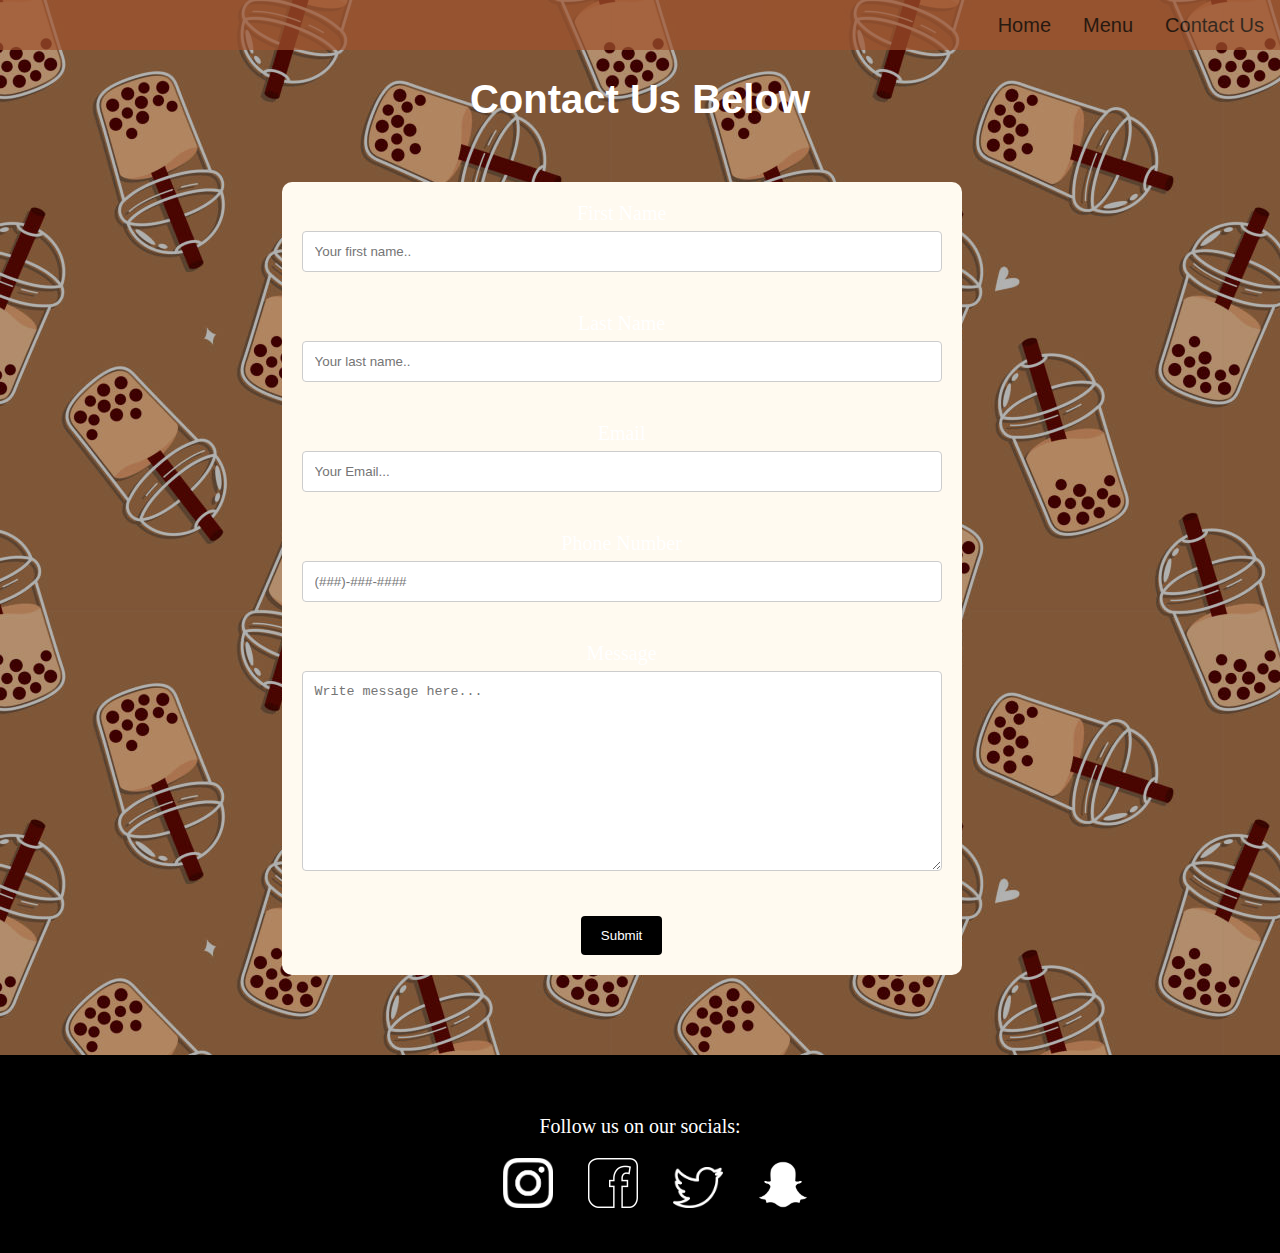
==== contact.html @ 6f9fb046 "first commit" ====
<!DOCTYPE html>
<html lang="en">

<head>
  <meta charset="utf-8">
  <meta name="viewport" content="width=device-width, initial-scale=1.0">
  <title>Central Boba Co.</title>
  <link href="style.css" rel="stylesheet" type="text/css">
</head>



<body class="contact-body">


  <!--NAVIGATION BAR-->
  <header>
    <nav>
      <ul>

        <li><a href="contact.html">Contact Us</a></li>
        <li><a href="menu.html">Menu</a></li>
        <li><a href="index.html">Home</a></li>
      </ul>
    </nav>
    <h1>Contact Us Below</h1>
  </header>


  <!--CONTACT FORM SECTION-->
  <main>
    <div class="container">
      <form action="action_page.php">

        <label for="fname">First Name</label>
        <input type="text" id="fname" name="firstname" placeholder="Your first name.." required>

        <label for="lname">Last Name</label>
        <input type="text" id="lname" name="lastname" placeholder="Your last name.." required>

        <label for="email">Email</label>
        <input type="text" id="email" name="email" placeholder="Your Email..." required>
        <label for="phonenumber">Phone Number</label>
        <input type="text" id="phonenumber" name="phonenumber" placeholder="(###)-###-####" required>

        <label for="subject">Message</label>
        <textarea id="subject" name="subject" placeholder="Write message here..." style="height:200px" required></textarea>

        <input type="submit" value="Submit">

      </form>
    </div>
  </main>

  <footer>
    <div class="social-description">
      <p>Follow us on our socials:</p>
    </div>

    <div class="social-links">
      <a href="https://www.instagram.com/" target="_blank"><img src="instagram_logo2.png" width="50" height="50"
          alt="ig logo" class="pr-4"></a>

      <a href="https://www.facebook.com/" target="_blank"><img src="facebook_logo.png" width="50" height="50"
          alt="facebook logo" class="pr-4"></a>

      <a href="https://www.twitter.com/" target="_blank"><img src="twitter_logo.png" width="50" height="41"
          alt="twitter logo" class="pr-4"></a>

      <a href="https://www.snapchat.com/" target="_blank"><img src="snap_logo5.png" width="50" height="47"
          alt="snapchat logo" class="pr-4"></a>
    </div>
  </footer>

</body>

</html>
---- style.css ----
body {
  height: 100%;
  width: 100%;
  margin: 0;
  padding: 0;
   box-sizing: border-box;
}



.home-header {
  display: block;
  margin-bottom: 0px;
  font-size: 20px;

}


header {
  display: block;
  margin-bottom: 20px;
  font-family: sans-serif;
}


/*STYLING FOR NAVIGATION BAR*/
/*targets nav bar links*/
ul {
  list-style-type: none;
  margin: 0;
  padding: 0;
  overflow: hidden;
  background-color: sienna;
  height:50px;
  text-align: center;
  opacity: 70%;
}
/*floats links to the right side of the page*/
li {
  float: right;
}
/*this line targets the nav bar links*/
li a {
  display: block;
  color: black;
  text-align: center;
  padding: 14px 16px;
  text-decoration: none;
  
}
/*changes background color to pink when you hover over the link*/
li a:hover {
  background-color: floralwhite;
}




/* HOME PAGE STYLING */

/*STYLING FOR HERO IMAGE*/

html, body {
  height: 100%;
  width: 100%;
}

.hero-image {
background-image:linear-gradient(rgba(0, 0, 0, 0.3), rgba(0, 0, 0, 0.3)), url("bobahero.jpeg");
height: 100%;
background-position: center;
background-size: cover;
}

.hero-text {
  text-align: center;
  color: white;
  font-size: 30px;
  padding: 200px;
  font-family: sans-serif;
  
}
  .button {
        background-color: black;
        border: none;
        color: white;
        padding: 15px 20px;
        text-align: center;
        text-decoration: none;
        display: inline-block;
        font-size: 20px;
        margin: 4px 2px;
        cursor: pointer;
}

button:hover {
  background-color: black;
  color: sienna;
}

/*STYLING FOR FOOTER*/
.social-description {
  color:white;
}

footer {
  position: absolute;
  left: 0;
  right: 0;
  text-align: center;
  align-content: center;
  background-color: black;
  padding: 40px;
  margin-top: 0px;
  margin-bottom: auto;
}


/*styles links to social media in footer*/
.pr-4 {
  padding-left: 30px;
  text-align: center;
  
  
  
}


/*STYLING FOR CONTACT PAGE*/

.contact-body {
  background-image:linear-gradient(rgba(0, 0, 0, 0.3), rgba(0, 0, 0, 0.3)), url("contactpagebackground.jpeg");
}

input[type=text], select, textarea {
  width: 100%; 
  height: 100%;
  padding: 12px; 
  border: 1px solid #ccc; 
  border-radius: 4px; 
  box-sizing: border-box; 
  margin-top: 6px; 
  margin-bottom: 40px; 
  resize: vertical /* Allow the user to vertically resize the textarea (not horizontally) */
}

/*styling for button on contact form */
input[type=submit] {
  background-color: black;
  color: white;
  padding: 12px 20px;
  border: none;
  border-radius: 4px;
  cursor: pointer;
}

/* when hovering over button the words turn pink */
input[type=submit]:hover {
  background-color: pink;
}

/*styling for the container the contact form is in */
.container {
  margin-top: 60px;
  border-radius: 10px;
  background-color:floralwhite;
  padding: 20px;
  width: 50%;
  justify-content: center;
  margin-left: 22%;
  margin-bottom: 80px;
}

.contact-body {
  text-align: center;
  color: white;
  font-size: 20px;
}


/*STYLING FOR MENU PAGE*/
/* places menu photos ina grid */
.grid-container {
  box-sizing: border-box;
  display: grid;
  gap: 60px;
  grid-template-columns: auto auto auto auto;
  grid-template-rows: auto auto;
  align-content: space-between;
  text-align: center;
  margin-bottom: 80px;
  /*center items in the center of the page*/
  
}

.menu-main {
  background-color: floralwhite;
}

.menu-title {
  text-align: center;
  font-size: 25px;
}









/* Responsive design for mobile  */
@media only screen and (max-width: 768px) {
  
  header {
  display: block;
  margin-bottom: 20px;
  font-family: sans-serif;
  
  } 

  footer {
  position: absolute;
  left: 0;
  right: 0;
  text-align: center;
  align-content: center;
  background-color: black;
  padding: 40px;
  margin-top: 0px;
  margin-bottom: auto;
}

.grid-container {
  box-sizing: border-box;
  display: grid;
  gap: 10px;
  grid-template-columns: 1fr;
  grid-template-rows: 1fr;
  align-content: center;
  text-align: center;
  margin-bottom: 80px;
}
  /*center items in the center of the page*/

.home-header {
  display: block;
  margin-bottom: 0px;
  font-size: 20px;
}
  
.hero-image {
background-image:linear-gradient(rgba(0, 0, 0, 0.3), rgba(0, 0, 0, 0.3)), url("bobahero.jpeg");
height: 100%;
background-position: center;
background-size: cover;
}

.hero-text {
  text-align: center;
  color: white;
  font-size: 20px;
  padding: 60px;
  font-family: sans-serif;
  
}

button {
  background-color: black;
  border-radius: 7px;
  color: floralwhite;
  padding: 15px 20px;
  text-align: center;
  text-decoration: none;
  display: inline-block;
  font-size: 15px;
  cursor: pointer;
}

button:hover {
  background-color: black;
  color: sienna;
}
}
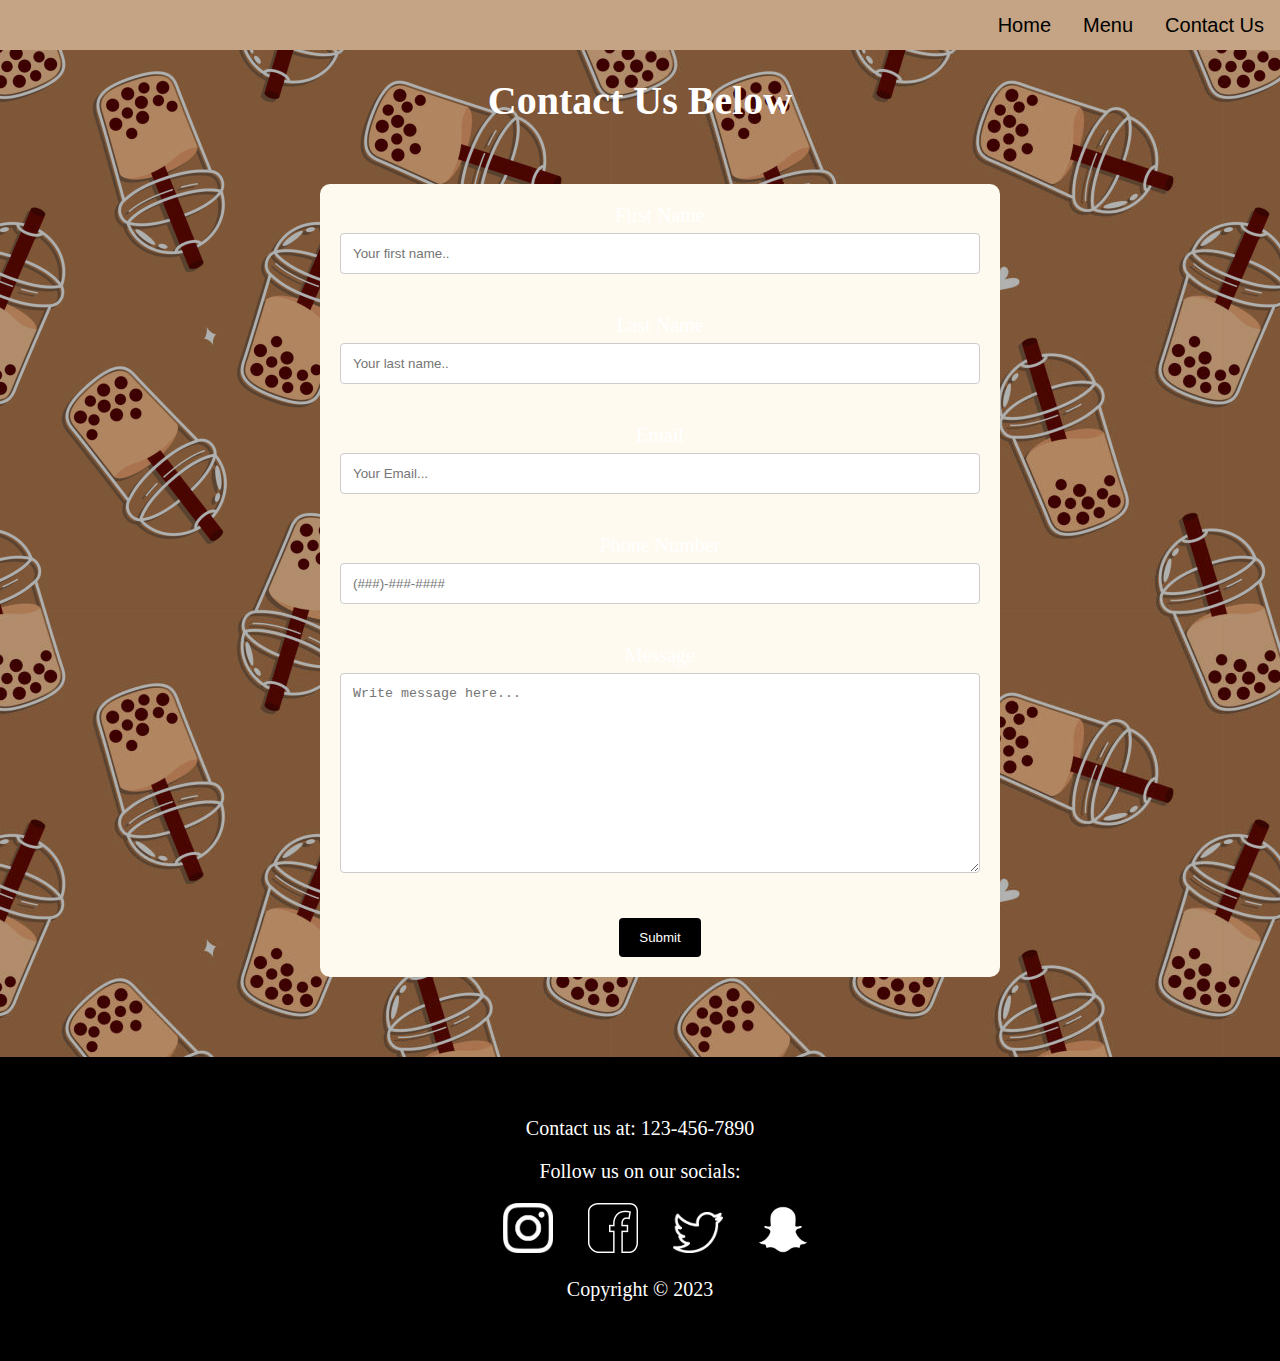
==== commit 8c8e8fd0: "updated nav bar and footer" ====
--- a/contact.html
+++ b/contact.html
@@ -14,7 +14,6 @@
 
 
   <!--NAVIGATION BAR-->
-  <header>
     <nav>
       <ul>
 
@@ -23,8 +22,9 @@
         <li><a href="index.html">Home</a></li>
       </ul>
     </nav>
-    <h1>Contact Us Below</h1>
-  </header>
+
+
+    <header><h1>Contact Us Below</h1></header>
 
 
   <!--CONTACT FORM SECTION-->
@@ -54,6 +54,7 @@
 
   <footer>
     <div class="social-description">
+      <p>Contact us at: 123-456-7890</p>
       <p>Follow us on our socials:</p>
     </div>
 
@@ -70,6 +71,8 @@
       <a href="https://www.snapchat.com/" target="_blank"><img src="snap_logo5.png" width="50" height="47"
           alt="snapchat logo" class="pr-4"></a>
     </div>
+
+    <p>Copyright © 2023</p>
   </footer>
 
 </body>
--- a/style.css
+++ b/style.css
@@ -6,20 +6,10 @@
    box-sizing: border-box;
 }
 
-
-
-.home-header {
-  display: block;
-  margin-bottom: 0px;
-  font-size: 20px;
-
-}
-
-
-header {
-  display: block;
-  margin-bottom: 20px;
-  font-family: sans-serif;
+nav {
+  display: block;
+  font-family: sans-serif;
+  
 }
 
 
@@ -30,10 +20,11 @@
   margin: 0;
   padding: 0;
   overflow: hidden;
-  background-color: sienna;
+  background-color: #C4A484;
   height:50px;
   text-align: center;
-  opacity: 70%;
+  font-size: 20px;
+  padding-bottom: 0px;
 }
 /*floats links to the right side of the page*/
 li {
@@ -167,7 +158,7 @@
   padding: 20px;
   width: 50%;
   justify-content: center;
-  margin-left: 22%;
+  margin-left: 25%;
   margin-bottom: 80px;
 }
 
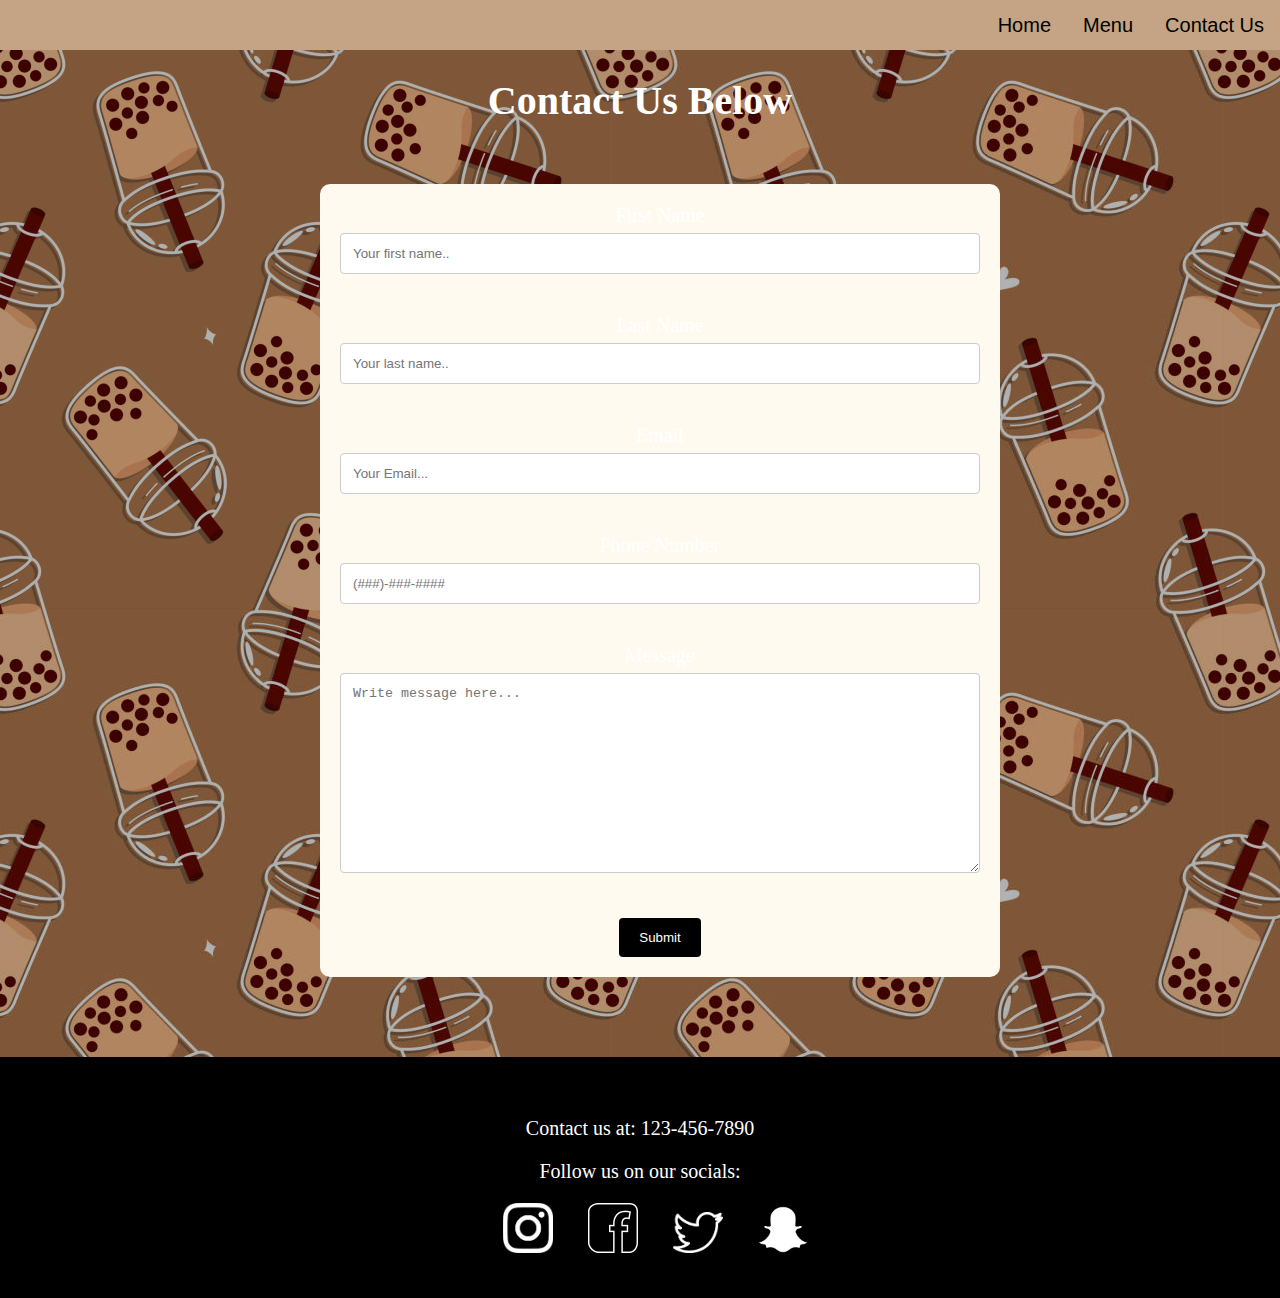
==== commit ce283159: "modified footer" ====
--- a/contact.html
+++ b/contact.html
@@ -72,7 +72,6 @@
           alt="snapchat logo" class="pr-4"></a>
     </div>
 
-    <p>Copyright © 2023</p>
   </footer>
 
 </body>
--- a/style.css
+++ b/style.css
@@ -203,7 +203,7 @@
 
 /* Responsive design for mobile  */
 @media only screen and (max-width: 768px) {
-  
+
   header {
   display: block;
   margin-bottom: 20px;
